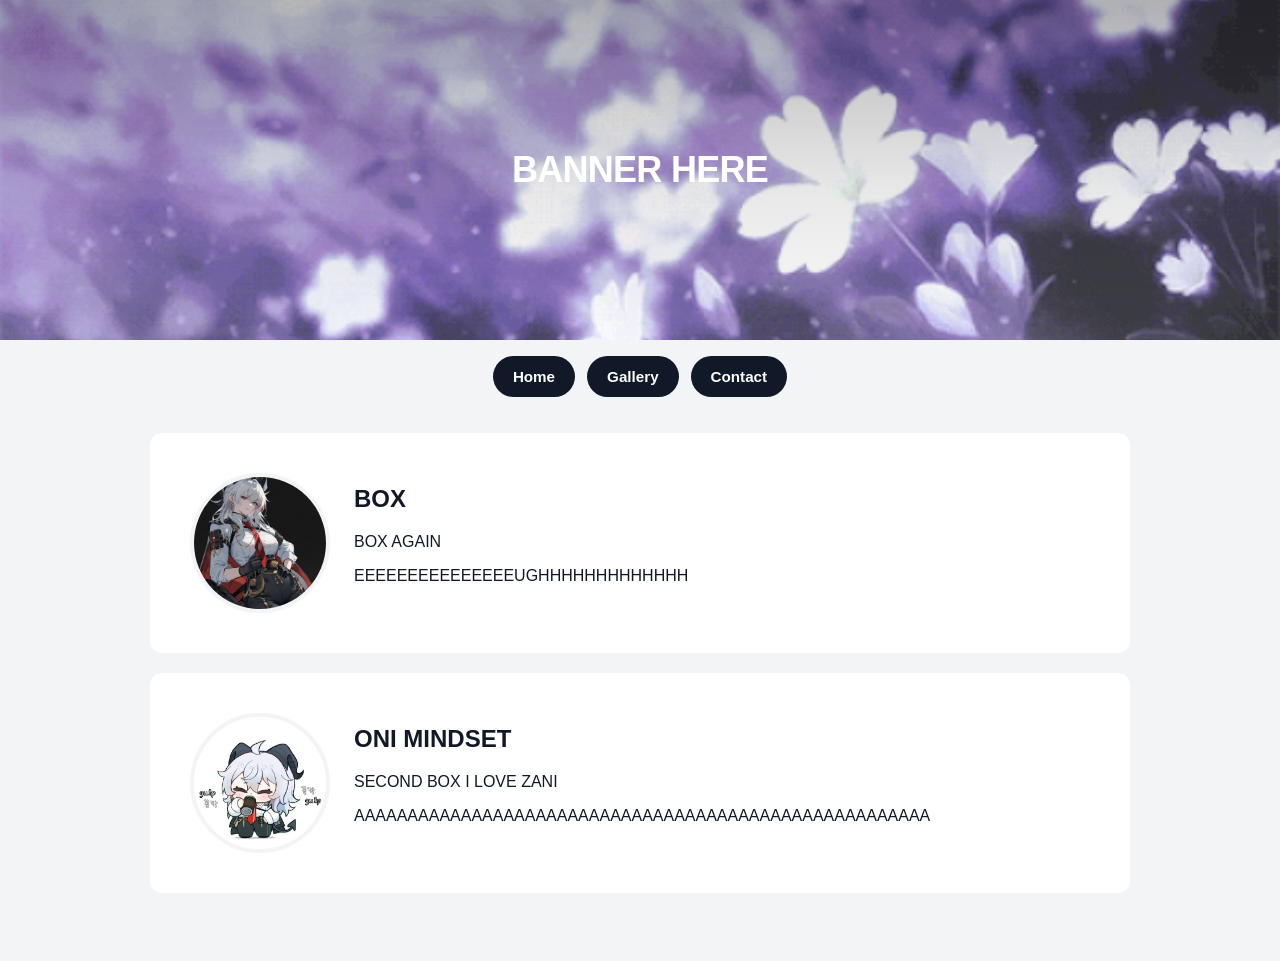
==== index.html @ e5f433bb "comite" ====
<!doctype html>
<html lang="en">
<head>
  <meta charset="utf-8" />
  <meta name="viewport" content="width=device-width,initial-scale=1" />
  <title>cranidos</title>
  <link rel="stylesheet" href="styles.css">
</head>
<body>
  <header class="banner" role="banner" aria-label="Top banner">
    <!--
      Replace the src below with your actual banner image path or URL when ready.
      If you don't want to use an image, simply remove the <img> element and
      adjust the background / text as desired.
    -->
    <img src="2854a0fb2f212883bbe733a2db09a87e.gif" alt="Banner image (replace with your image)" />
    <div class="banner-content">
      <h1>BANNER HERE</h1>
    </div>
  </header>

  <nav class="site-nav" role="navigation" aria-label="Primary navigation">
    <a href="index.html" class="nav-button">Home</a>
    <a href="gallery.html" class="nav-button">Gallery</a>
    <button type="button" class="nav-button">Contact</button>
  </nav>

  <main class="container" role="main">
    <section class="content" aria-label="Main content">
      <!-- Circular image insert moved to the LEFT and vertically centered in the white box.
           Replace the src below with your image file or URL. For easy in-browser testing,
           you can add the following one-line input anywhere and use it to pick a local file:
           <input type="file" onchange="document.getElementById('avatarImg').src = URL.createObjectURL(this.files[0])">
      -->
      <div class="avatar" aria-hidden="true">
        <img id="avatarImg" src="54a97795406f26a4de0f36a682cfc7de.jpg" alt="Profile image (replace with your image)" />
      </div>

      <div class="content-body">
        <h2>BOX</h2>
        <p>
          BOX AGAIN
        </p>

        <p>
          EEEEEEEEEEEEEEEUGHHHHHHHHHHHHH
        </p>
      </div>
    </section>

    <section class="content" aria-label="Secondary content">
      <div class="avatar" aria-hidden="true">
        <img src="poor-zani-art-by-hue-00-v0-akfu9ukdggwe1.png" alt="Profile image (replace with your image)" />
      </div>

      <div class="content-body">
        <h2>ONI MINDSET</h2>
        <p>
          SECOND BOX I LOVE ZANI
        </p>

        <p>
          AAAAAAAAAAAAAAAAAAAAAAAAAAAAAAAAAAAAAAAAAAAAAAAAAAAAAA
        </p>
      </div>
    </section>
  </main>
    <script src="mouse.js"></script>
  </body>
</html>
---- styles.css ----
/* Styles moved from inline <style> in Cards_index_Version5.html */
/* Reset-ish */
* { box-sizing: border-box; }
body {
	margin: 0;
	font-family: -apple-system, BlinkMacSystemFont, "Segoe UI", Roboto, "Helvetica Neue", Arial;
	background: #f3f4f6; /* subtle page background */
	color: #111827;
	-webkit-font-smoothing: antialiased;
	-moz-osx-font-smoothing: grayscale;
}

/* Banner at the top that will hold an image */
.banner {
	position: relative;
	width: 100%;
	height: 260px; /* adjust as needed */
	background: linear-gradient(180deg, #111827 0%, #1f2937 60%); /* temporary dark fallback */
	display: flex;
	align-items: center;
	justify-content: center;
	overflow: hidden;
}

.site-nav {
	max-width: 980px;
	margin: 0 auto;
	padding: 16px;
	display: flex;
	justify-content: center;
	gap: 12px;
}

.nav-button {
	background: #111827;
	color: #ffffff;
	border: none;
	padding: 12px 20px;
	border-radius: 999px;
	font-size: 0.95rem;
	font-weight: 600;
	cursor: pointer;
	transition: transform 150ms ease, background-color 150ms ease;
	text-decoration: none;
	display: inline-block;
}

.nav-button:hover,
.nav-button:focus {
	background: #374151;
	outline: none;
	transform: translateY(-1px);
}

.nav-button:focus-visible {
	outline: 2px solid #60a5fa;
	outline-offset: 2px;
}

/* If you add an image, it will cover the banner responsively.
	 Replace "banner-placeholder.jpg" with your actual image file name or URL. */
.banner img {
	position: absolute;
	inset: 0;
	width: 100%;
	height: 100%;
	object-fit: cover;
	object-position: center;
	display: block;
}

/* Optional overlay to keep text readable over images.
	 It still fades toward the bottom but the card no longer overlaps. */
.banner::after {
	content: "";
	position: absolute;
	inset: 0;
	background: linear-gradient(180deg,
		rgba(0,0,0,0.28) 0%,
		rgba(0,0,0,0.08) 55%,
		rgba(255,255,255,0) 100%
	);
	pointer-events: none;
}

.banner .banner-content {
	position: relative;
	z-index: 2;
	text-align: center;
	color: #ffffff;
	padding: 0 16px;
}

.banner h1 {
	margin: 0;
	font-size: 1.75rem;
	font-weight: 600;
	letter-spacing: -0.02em;
}

/* White content area beneath the banner.
	 Moved completely below the banner with ~20px gap and no box shadow.
	 The content uses flex layout and centers items vertically so the avatar sits
	 in the middle of the white box. */
.content {
	position: relative;
	background: #ffffff;
	max-width: 980px;
	margin: 20px auto; /* 20px gap above each content; bottom spacing moved to container */
	padding: 32px;
	border-radius: 12px;
	box-shadow: none; /* removed shadows per request */
	overflow: visible;

	display: flex;
	gap: 24px;
	align-items: center; /* <-- centers avatar vertically in the card */
}

.content-body {
	flex: 1 1 auto;
	min-width: 0; /* allow text to truncate correctly in flex */
}

/* Circular avatar placed on the left and vertically centered */
.avatar {
	flex: 0 0 120px; /* fixed slot */
	display: flex;
	align-items: center;
	justify-content: center;
}

.avatar img {
	width: 120px;
	height: 120px;
	border-radius: 50%;
	object-fit: cover;
	display: block;
	border: 4px solid #f3f4f6; /* subtle border to separate from white box */
	background-color: #e5e7eb; /* fallback background while image loads or if missing */
}

.content h2 {
	margin-top: 0;
}

.container {
	padding: 0 16px 48px; /* keep bottom spacing for the page */
}

/* Responsive: stack the avatar above the text on small screens */
@media (max-width: 599px) {
	.content {
		flex-direction: column;
		align-items: stretch;
	}
	.avatar {
		order: -1; /* show avatar first on small screens */
		align-self: center;
	}
	.avatar img {
		width: 96px;
		height: 96px;
		border-width: 3px;
	}
	.content { padding: 24px; }
}

/* Small responsive tweaks for wider screens */
@media (min-width: 768px) {
	.banner { height: 340px; }
	.banner h1 { font-size: 2.25rem; }
	.content { padding: 40px; margin: 20px auto; }
	.avatar { flex: 0 0 140px; }
	.avatar img { width: 140px; height: 140px; border-width: 4px; }
}

.gallery {
	display: grid;
	grid-template-columns: repeat(auto-fit, minmax(240px, 1fr));
	gap: 24px;
	max-width: 980px;
	margin: 20px auto;
}

.gallery-card {
	background: #ffffff;
	border-radius: 18px;
	overflow: hidden;
	box-shadow: 0 20px 60px rgba(15, 23, 42, 0.08);
	display: flex;
	flex-direction: column;
}

.gallery-card img {
	width: 100%;
	height: 240px;
	object-fit: cover;
	display: block;
	transition: opacity 220ms ease, transform 220ms ease;

}

.gallery-link {
	display: block;
	text-decoration: none;
	color: inherit;
}

.gallery-link img {
	display: block;
	transition: opacity 220ms ease, transform 220ms ease;
	will-change: opacity, transform;
}

.gallery-link:hover img,
.gallery-link:focus img {
	opacity: 0.88;
	transform: scale(1.02);
}
.card-caption {
	padding: 20px;
}

.card-caption h2 {
	margin: 0 0 0.5rem;
	font-size: 1.1rem;
}

.card-caption p {
	margin: 0;
	color: #4b5563;
	line-height: 1.6;
}
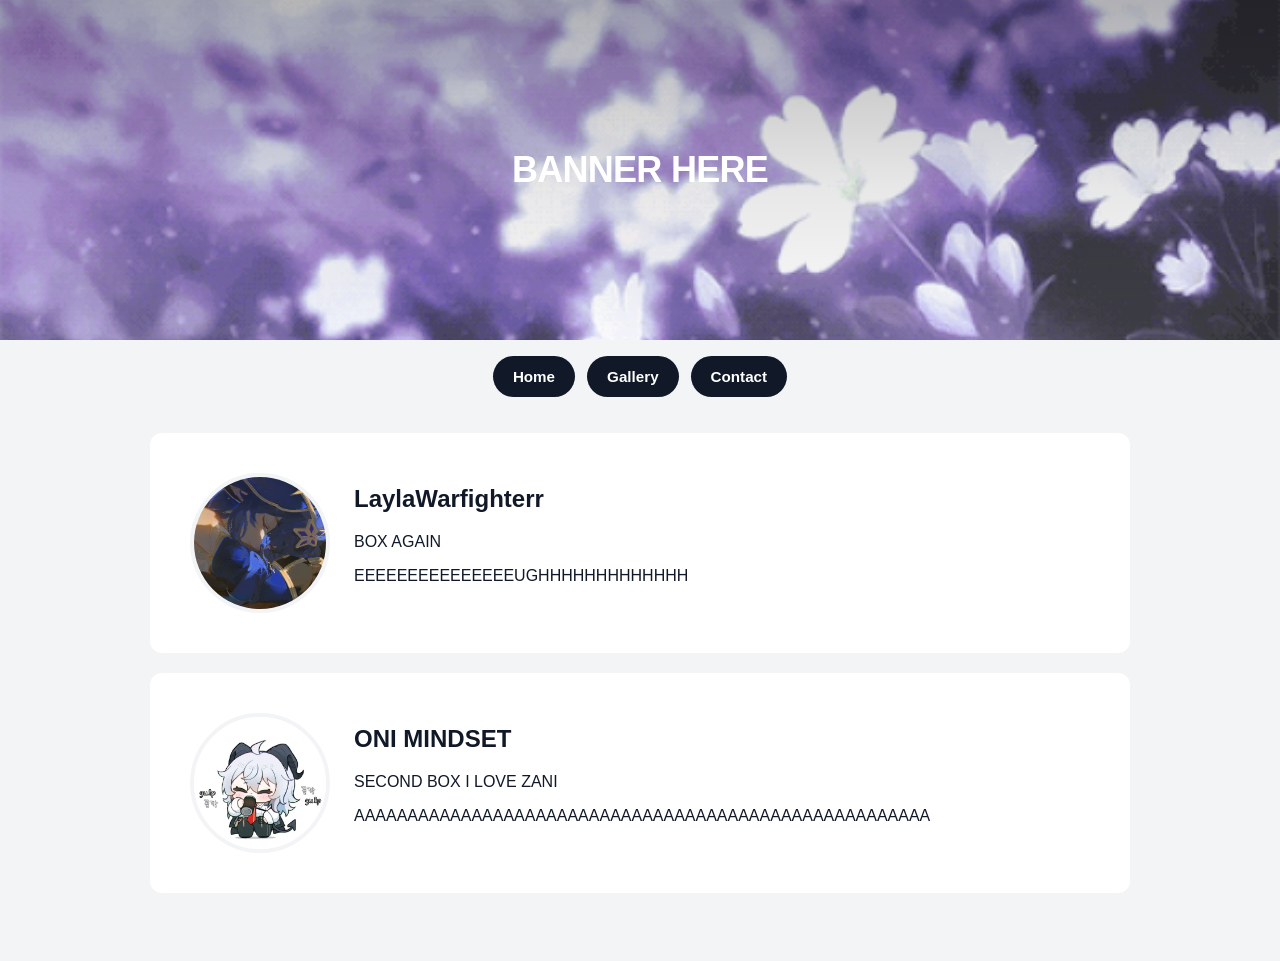
==== commit c5ddf97d: "test" ====
--- a/index.html
+++ b/index.html
@@ -3,7 +3,7 @@
 <head>
   <meta charset="utf-8" />
   <meta name="viewport" content="width=device-width,initial-scale=1" />
-  <title>cranidos</title>
+  <title>Inky's Site</title>
   <link rel="stylesheet" href="styles.css">
 </head>
 <body>
@@ -33,11 +33,11 @@
            <input type="file" onchange="document.getElementById('avatarImg').src = URL.createObjectURL(this.files[0])">
       -->
       <div class="avatar" aria-hidden="true">
-        <img id="avatarImg" src="54a97795406f26a4de0f36a682cfc7de.jpg" alt="Profile image (replace with your image)" />
+        <img id="avatarImg" src="24d8abc88742793710fbdba5501a8f9f.jpg" alt="Profile image (replace with your image)" />
       </div>
 
       <div class="content-body">
-        <h2>BOX</h2>
+        <h2>LaylaWarfighterr</h2>
         <p>
           BOX AGAIN
         </p>
